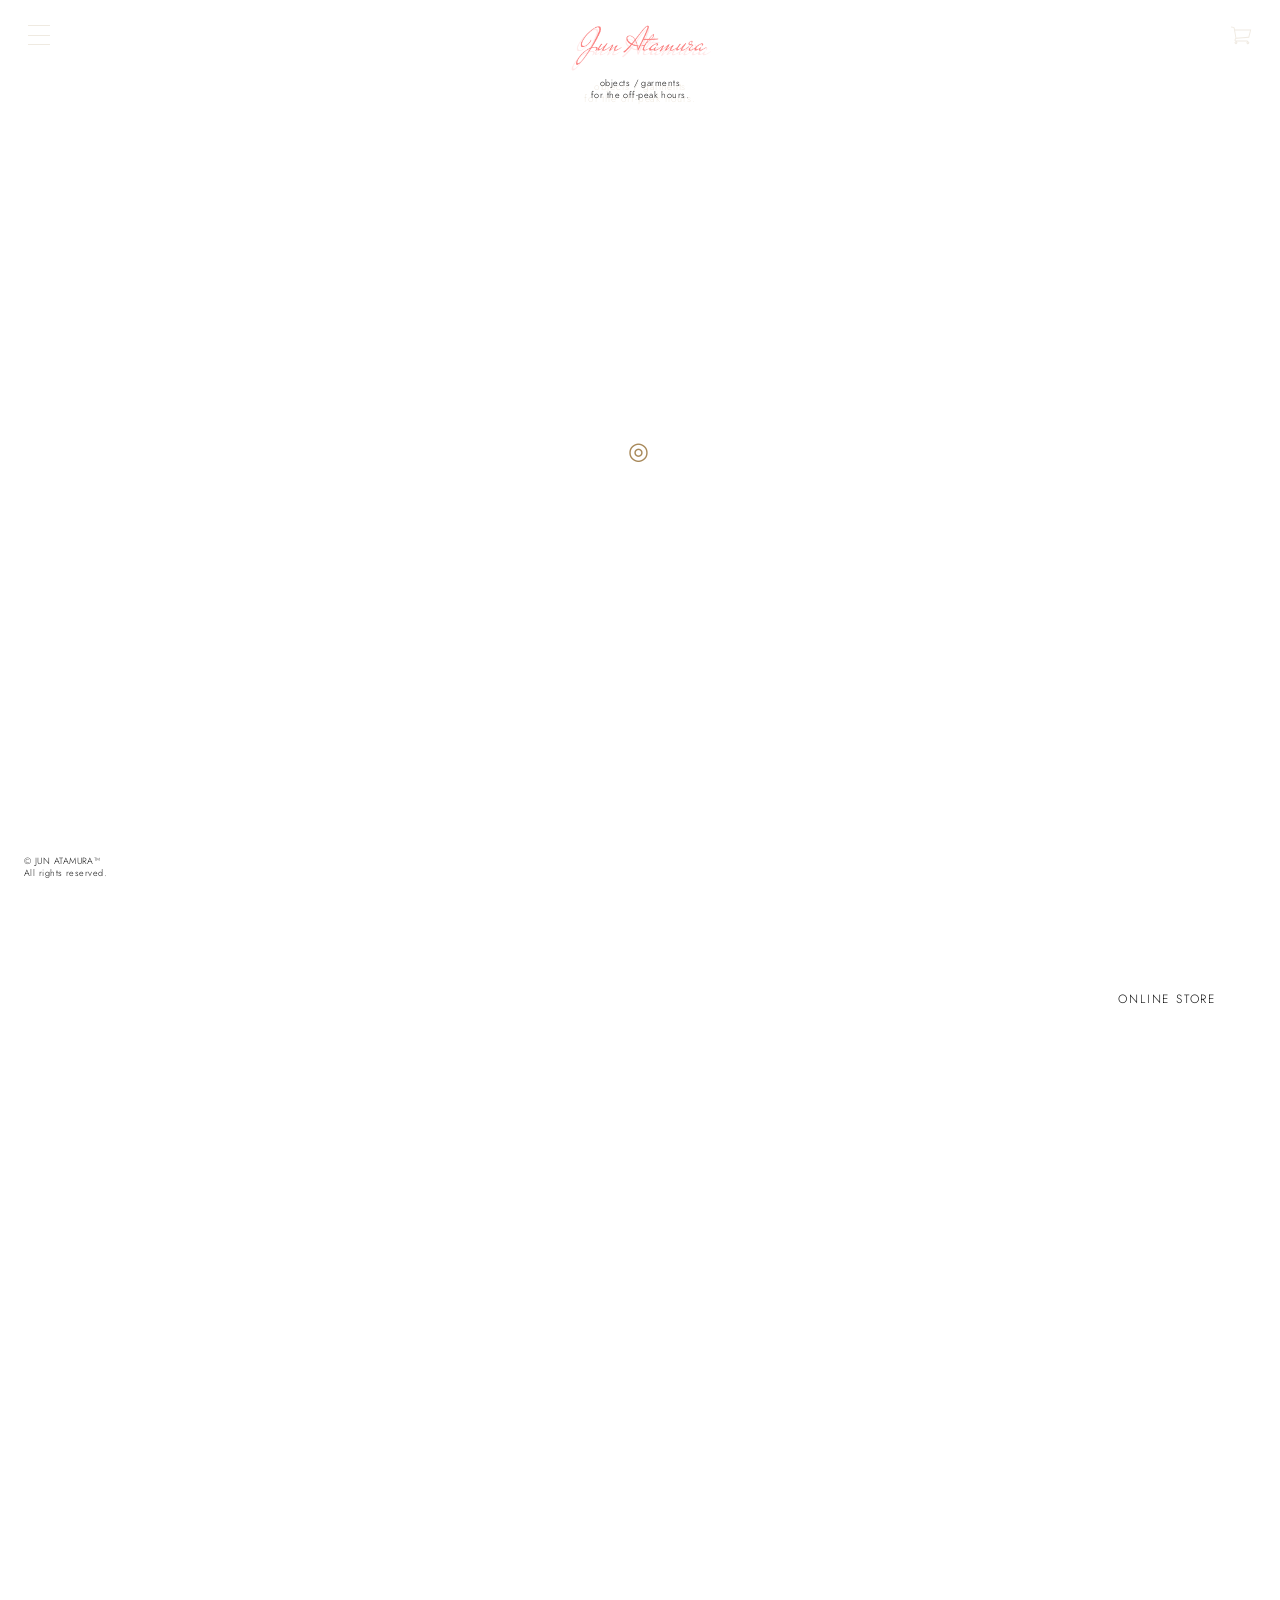
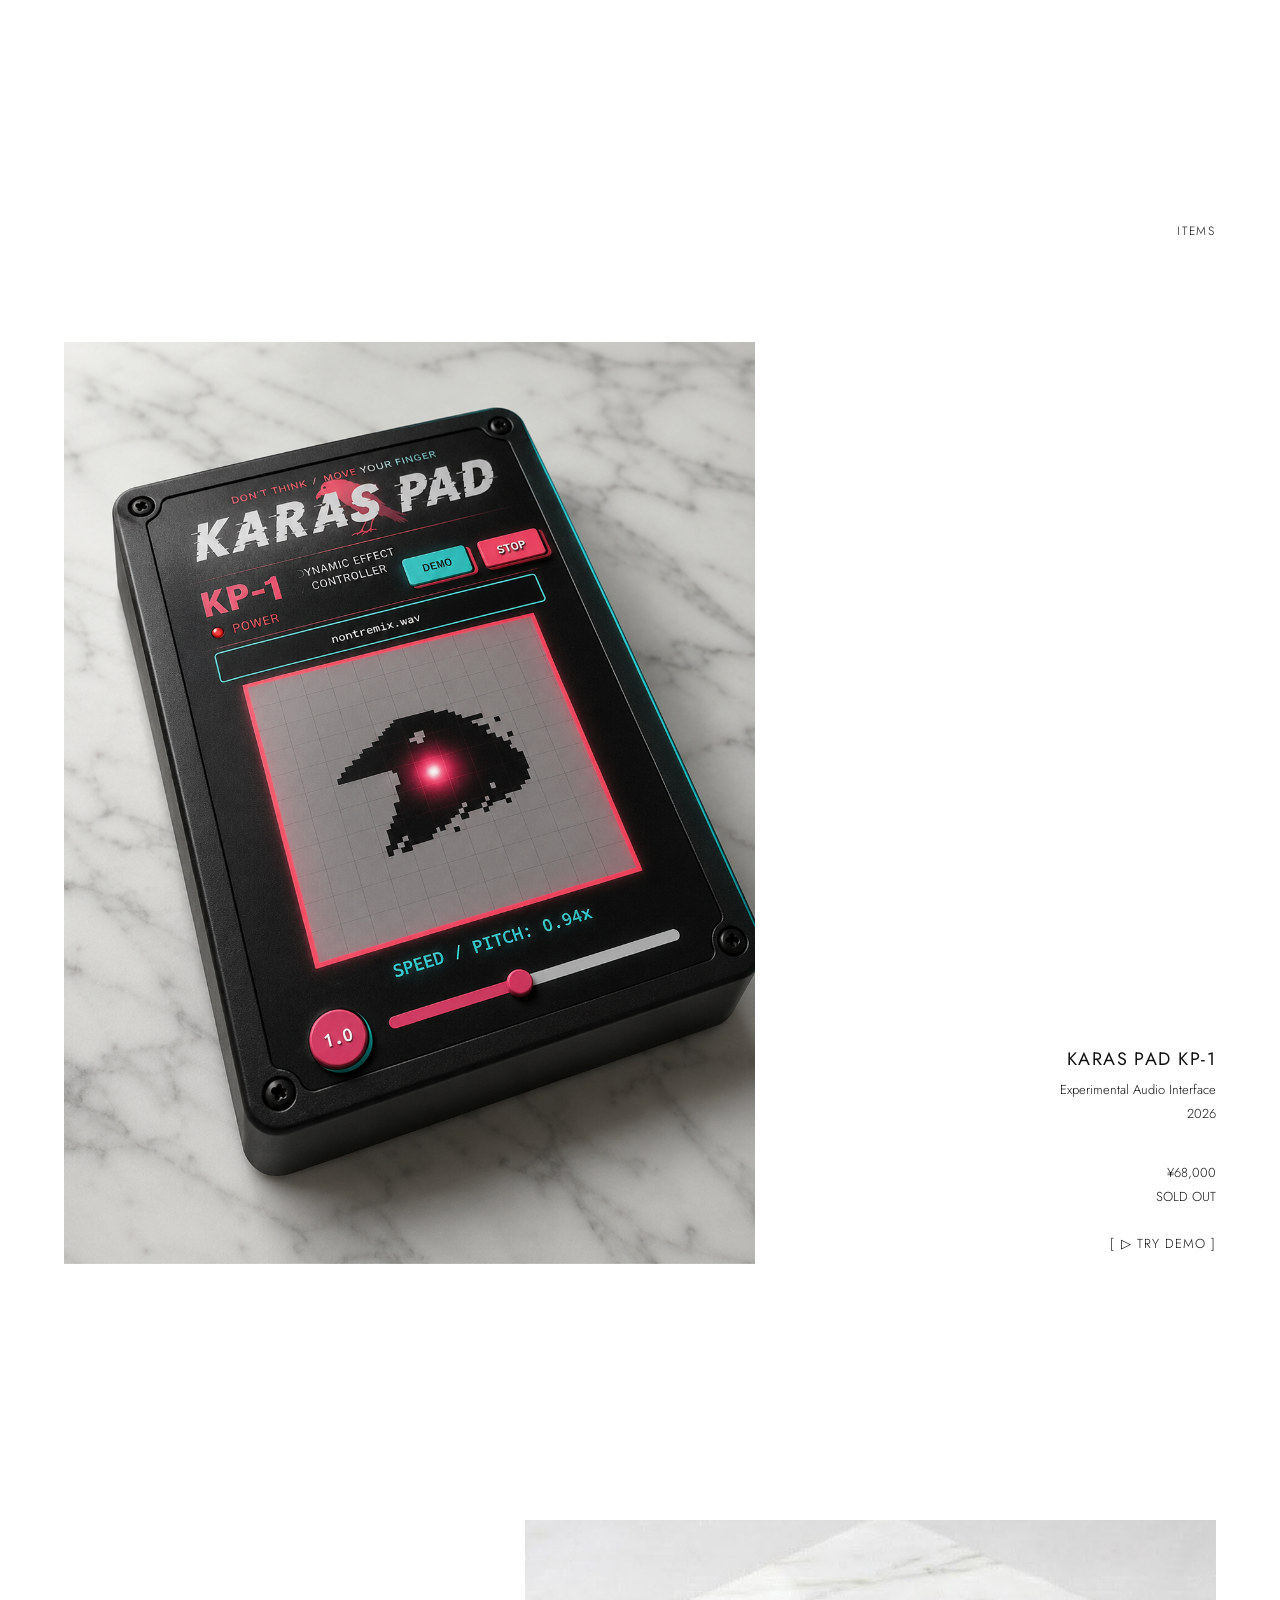
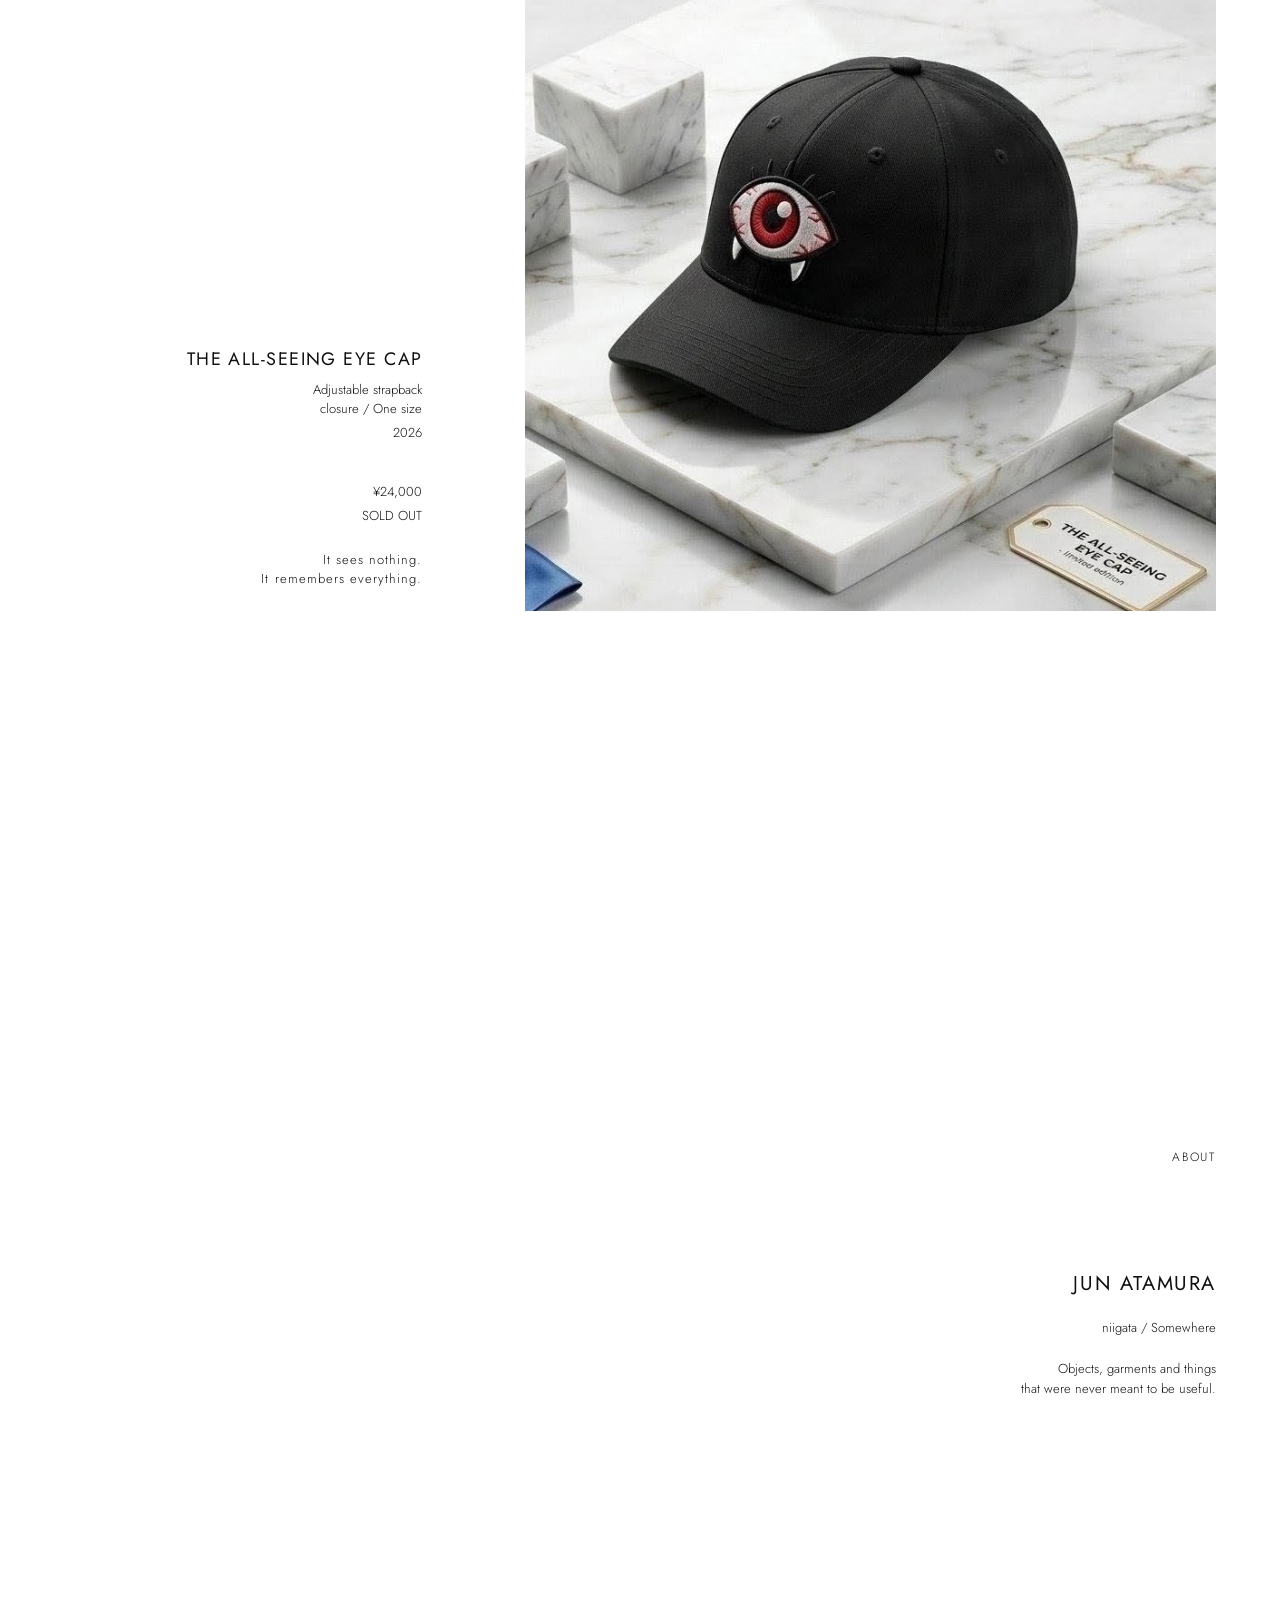
==== index.html @ 6c12e3fe "Update index.html" ====
<!DOCTYPE html>
<html lang="en">
<head>
  <meta charset="UTF-8">
  <meta
    name="viewport"
    content="width=device-width, initial-scale=1.0">
  <meta name="description" content="JUN ATAMURA ONLINE STORE. We make things because silence is not always enough.">
  <title>JUN ATAMURA | ONLINE STORE</title>
  <meta name="author" content="JUN ATAMURA">
  <meta name="google-site-verification" content="Dmis_NgCdRNscek34-rq8BAbmQhCrxtaNpei6oTiJ1g" />
<meta name="theme-color" content="#ffffff">
<meta name="robots" content="index,follow">
  <link rel="icon" type="image/png" href="/favicon/favicon-96x96.png" sizes="96x96" />
<link rel="icon" type="image/svg+xml" href="/favicon/favicon.svg" />
<link rel="shortcut icon" href="/favicon/favicon.ico" />
<link rel="apple-touch-icon" sizes="180x180" href="/favicon/apple-touch-icon.png" />
<link rel="manifest" href="/favicon/site.webmanifest" />
  <!-- Open Graph -->
<meta property="og:type" content="website">
<meta property="og:title" content="JUN ATAMURA ONLINE STORE">
<meta property="og:description" content="We make things because silence is not always enough.">
<meta property="og:url" content="https://atamurajun-star.github.io/">
<meta property="og:image" content="https://atamurajun-star.github.io/images/ogp.jpg">
<meta property="og:site_name" content="JUN ATAMURA">

<!-- Twitter Card -->
<meta name="twitter:card" content="summary_large_image">
<meta name="twitter:title" content="JUN ATAMURA ONLINE STORE">
<meta name="twitter:description" content="We make things because silence is not always enough.">
<meta name="twitter:image" content="https://atamurajun-star.github.io/images/ogp.jpg">
  <!-- Google Font : Jost -->
  <link rel="preconnect" href="https://fonts.googleapis.com">
  <link rel="preconnect" href="https://fonts.gstatic.com" crossorigin>
  <link
    href="https://fonts.googleapis.com/css2?family=Jost:wght@300;400;500&display=swap"
    rel="stylesheet">
  <link rel="stylesheet" href="css/style.css">
  <link rel="stylesheet" href="css/enter.css">
</head>

<body>
  <!-- =========================================
     ENTER SCREEN
========================================== -->
<div id="enterScreen">

  <div class="enter-brand">

    <img
      src="images/junatamura.png"
      alt="JUN ATAMURA"
      class="enter-brand-logo"
    >

    <div class="enter-brand-tagline">
      objects / garments<br>
      for the off-peak hours.
    </div>

  </div>


  <div class="enter-center">

    <button id="enterButton">
      ◎
    </button>

  </div>


  <div class="enter-footer">

    © JUN ATAMURA™<br>
    All rights reserved.

  </div>

</div>
  <!-- =========================================
       HEADER
  ========================================== -->
  <header class="header">

    <!-- MENU BUTTON -->

    <button class="menu-button"
      id="menuButton" aria-label="Open menu" >

      <span></span>
      <span></span>
      <span></span>

    </button>

    <!-- BRAND -->

    <div class="header-brand">

      <a href="index.html">

        <img
          src="images/junatamura.png"
          alt="JUN ATAMURA"
          class="brand-logo" >

      </a>

      <div class="brand-tagline">

        objects / garments<br>
        for the off-peak hours.

      </div>

    </div>


    <!-- CART -->
<a href="cart.html" class="cart-button" >
  <img src="images/cart.svg" alt="Cart" >
</a>


  </header>



  <!-- =========================================
       MENU
  ========================================== -->

  <nav class="menu" id="menu" >

    <div class="menu-inner">

      <a href="#items">ITEMS</a>

      <a href="#about">ABOUT</a>

      <a href="terms.html">TERMS</a>

      <a href="privacy.html">PRIVACY</a>

    </div>

  </nav>



  <!-- =========================================
       MAIN
  ========================================== -->

  <main>


    <!-- =========================================
         HERO VIDEO
    ========================================== -->

    <section class="hero-video">

      <video
        autoplay
        muted
        loop
        playsinline
      >

        <source
          src="videos/hero.mp4"
          type="video/mp4"
        >

      </video>

    </section>



    <!-- =========================================
         ONLINE STORE
    ========================================== -->

    <section class="online-store">


      <div class="store-title">

        ONLINE STORE

      </div>


      <div class="store-video">

        <video
          autoplay
          muted
          loop
          playsinline
        >

          <source
            src="videos/store.mp4"
            type="video/mp4"
          >

        </video>

      </div>


    </section>



    <!-- =========================================
         ITEMS
    ========================================== -->

    <section
      class="items"
      id="items"
    >


      <div class="section-label">

        ITEMS

      </div>



      <!-- ITEM 01 -->

      <article class="item">


        <div class="item-image">

          <img
            src="images/itemkp1.png"
            alt="KARAS PAD KP-1"
          >

        </div>


        <div class="item-info">

          <h2>

            KARAS PAD KP-1

          </h2>


          <p class="item-description">

            Experimental Audio Interface

          </p>


          <p class="item-year">

            2026

          </p>


          <p class="item-price">

            ¥68,000

          </p>


          <p class="item-status">

            SOLD OUT

          </p>


          <a
            href="https://offpeakstudio.github.io/kp1.html"
            class="demo-button"　target=_blank"
          >

            [ ▷ TRY DEMO ]

          </a>

        </div>


      </article>



      <!-- ITEM 02 -->

      <article class="item item-reverse">


        <div class="item-image">

          <img
            src="images/cap2026.jpg"
            alt="THE ALL−SEEING CAP"
          >

        </div>


        <div class="item-info">

          <h2>

            THE ALL-SEEING EYE CAP

          </h2>


          <p class="item-description">

            Adjustable strapback<br>
            closure / One size

          </p>


          <p class="item-year">

            2026

          </p>


          <p class="item-price">

            ¥24,000

          </p>


          <p class="item-status">

            SOLD OUT

          </p>


          <p
            class="demo-button"
          >

            It sees nothing.<br>
            It remembers everything.

          </p>

        </div>


      </article>


    </section>



    <!-- =========================================
         ABOUT
    ========================================== -->

    <section
      class="about"
      id="about"
    >


      <div class="section-label">

        ABOUT

      </div>


      <div class="about-content">


        <h2>

          JUN ATAMURA

        </h2>


        <p>

          niigata / Somewhere

        </p>


        <p>

          Objects, garments and things<br>
          that were never meant to be useful.

        </p>


      </div>


    </section>



  </main>



  <!-- =========================================
       JAVASCRIPT
  ========================================== -->

  <script>

    const menuButton =
      document.getElementById("menuButton");

    const menu =
      document.getElementById("menu");


    menuButton.addEventListener(
      "click",
      () => {

        menu.classList.toggle("open");

        menuButton.classList.toggle("active");

      }
    );


    // メニュー内のリンクを押したら閉じる

    const menuLinks =
      document.querySelectorAll(".menu a");


    menuLinks.forEach(
      (link) => {

        link.addEventListener(
          "click",
          () => {

            menu.classList.remove("open");

            menuButton.classList.remove("active");

          }
        );

      }
    );

  </script>

<script src="js/touch.js"></script>
</body>

</html>
---- css/style.css ----
/* =========================================
   JUN ATAMURA MAIN STYLE
========================================= */

/* =========================================
   DESIGN VARIABLES
   ここを変更すると文字サイズなどを
   全体的に調整できます
========================================= */

:root {
  /* COLOR */
  --black: #111111;
  --white: #ffffff;  
 /* HEADER COLOR */
  --header-amber: #A8895A;
  /* HEADER */
  --header-height: 100px;
  /* TEXT SIZE */
  --tagline-size: 10px;
  --header-size: 11px;
  --section-label-size: 12px;
  --item-title-size: 18px;
  --item-text-size: 13px;
  --item-price-size: 13px;
  --about-title-size: 20px;
  --about-text-size: 13px;
  /* LETTER SPACING */
  --tracking-small: 0.08em;
  --tracking-wide: 0.15em;
}
/* =========================================
   RESET
========================================= */
* {
  box-sizing: border-box;
}
html {
  scroll-behavior: smooth;
}
body {
  margin: 0;
  padding: 0;
  background: var(--white);
  color: var(--black);
  font-family: "Jost", sans-serif;
  font-weight: 300;
  -webkit-font-smoothing: antialiased;
}
img {
  display: block;
  width: 100%;
}
a {
  color: inherit;
  text-decoration: none;
}
button {
  font-family: inherit;
}
/* =========================================
   HEADER
========================================= */
.header {
  position: fixed;
  top: 0;
  left: 0;
  width: 100%;
  height: var(--header-height);
  display: grid;
  grid-template-columns: 1fr auto 1fr;
  align-items: flex-start;
  padding: 22px 28px;
  z-index: 100;
  pointer-events: none;
}

.header > * {
  pointer-events: auto;
}

/* =========================================
   MENU BUTTON
========================================= */

.menu-button {
  width: 24px;
  height: 20px;
  padding: 0;
  margin: 3px 0 0 0;
  border: none;
  background: transparent;
  cursor: pointer;
  display: flex;
  flex-direction: column;
  justify-content: space-between;
}


.menu-button span {

  display: block;
  width: 22px;
  height: 1px;
  background: var(--header-amber);
  transition: 0.3s ease;
}

/* =========================================
   BRAND
========================================= */

.header-brand {

  text-align: center;

}


.brand-logo {

  width: 160px;

  max-width: 35vw;

  margin: 0 auto;

}


.brand-tagline {

  margin-top: 6px;

  font-size: var(--tagline-size);

  line-height: 1.25;

  letter-spacing: var(--tracking-small);

  text-align: center;

  color: var(--header-amber);

}



/* =========================================
   CART
========================================= */
.cart-button {
  justify-self: end;
  margin-top: 2px;
  display: block;
  width: 22px;
}

.cart-button img {
  display: block;
  width: 100%;
  height: auto;
}

/* =========================================
   MENU OVERLAY
========================================= */

.menu {

  position: fixed;
  inset: 0;
  width: 100%;
  height: 100vh;
  background: rgba(255, 255, 255, 0.97);
  z-index: 90;
  display: flex;
  align-items: center;
  justify-content: center;
  opacity: 0;
  visibility: hidden;
  transition:
    opacity 0.4s ease,
    visibility 0.4s ease;

}


.menu.open {

  opacity: 1;
  visibility: visible;

}


.menu-inner {

  display: flex;
  flex-direction: column;
  align-items: center;
  gap: 20px;

}


.menu-inner a {

  font-size: 20px;
  letter-spacing: var(--tracking-wide);
  transition: opacity 0.2s ease;

}


.menu-inner a:hover {

  opacity: 0.4;

}



/* =========================================
   HERO VIDEO
========================================= */

.hero-video {

  width: 100%;
  height: 100svh;
  overflow: hidden;

}


.hero-video video {

  width: 100%;
  height: 100%;
  object-fit: cover;

}



/* =========================================
   ONLINE STORE
========================================= */

.online-store {

  position: relative;
  padding: 15vw 5vw 10vw;

}


.store-title {

  position: absolute;
  top: 7vw;
  right: 5vw;
  font-size: var(--section-label-size);
  letter-spacing: var(--tracking-wide);

}


.store-video {
  width: 70vw;
  margin-left: 0;
}

.store-video video {
  display: block;
  width: 100%;
  height: auto;
}

/* =========================================
   ITEMS
========================================= */

.items {

  position: relative;
  padding: 12vw 5vw;

}


.section-label {

  width: 100%;
  text-align: right;
  margin-bottom: 8vw;
  font-size: var(--section-label-size);
  letter-spacing: var(--tracking-wide);

}



/* =========================================
   ITEM
========================================= */

.item {

  display: grid;

  grid-template-columns: 60% 1fr;

  gap: 8vw;

  align-items: end;

  margin-bottom: 20vw;

}


.item-reverse {

  grid-template-columns: 1fr 60%;

}


.item-reverse .item-image {

  grid-column: 2;

  grid-row: 1;

}


.item-reverse .item-info {

  grid-column: 1;

  grid-row: 1;

}



/* =========================================
   ITEM IMAGE
========================================= */

.item-image {

  width: 100%;

}


.item-image img {

  width: 100%;

  height: auto;

}



/* =========================================
   ITEM INFO
========================================= */

.item-info {

  text-align: right;

  padding-bottom: 10px;

}


.item-info h2 {

  margin: 0 0 8px;

  font-size: var(--item-title-size);

  font-weight: 400;

  letter-spacing: var(--tracking-small);

}


.item-description {

  margin: 0 0 5px;

  font-size: var(--item-text-size);

}


.item-year {

  margin: 0 0 40px;

  font-size: var(--item-text-size);

}


.item-price {

  margin: 0 0 5px;

  font-size: var(--item-price-size);

}


.item-status {

  margin: 0 0 25px;

  font-size: var(--item-text-size);

}


.demo-button {

  font-size: var(--item-text-size);

  letter-spacing: var(--tracking-small);

  transition: opacity 0.2s ease;

}


.demo-button:hover {

  opacity: 0.4;

}



/* =========================================
   ABOUT
========================================= */

.about {

  padding: 10vw 5vw 20vw;

}


.about-content {

  width: 50%;

  margin-left: auto;

  text-align: right;

}


.about-content h2 {

  margin: 0 0 20px;

  font-size: var(--about-title-size);

  font-weight: 400;

  letter-spacing: var(--tracking-small);

}


.about-content p {

  margin: 0 0 20px;

  font-size: var(--about-text-size);

  line-height: 1.6;

}



/* =========================================
   MOBILE
========================================= */

@media (max-width: 700px) {


  :root {

    --header-height: 80px;

    --tagline-size: 8px;

    --header-size: 10px;

    --section-label-size: 10px;

    --item-title-size: 16px;

    --item-text-size: 12px;

    --about-title-size: 18px;

  }


  .header {

    padding: 18px 16px;

  }


  .brand-logo {

    width: 130px;

    max-width: 40vw;

  }


  .hero-video {

    height: 100svh;

  }


  .online-store {

    padding:
      25vw
      5vw
      15vw;

  }


  .store-title {

    top: 12vw;

    right: 5vw;

  }


  .store-video {

    width: 90vw;

  }


  .items {

    padding:
      20vw
      5vw;

  }


  .item,
  .item-reverse {

    display: flex;

    flex-direction: column;

    gap: 30px;

    margin-bottom: 30vw;

  }


  .item-reverse .item-image {

    order: 1;

  }


  .item-reverse .item-info {

    order: 2;

  }


  .item-info {

    width: 100%;

    padding: 0;

  }


  .about {

    padding:
      15vw
      5vw
      30vw;

  }


  .about-content {

    width: 80%;

  }

}
---- css/enter.css ----
/* =========================================
   ENTER SCREEN
========================================= */

body.enter-locked {
  overflow: hidden;
}

#enterScreen {
  position: fixed;
  inset: 0;
  z-index: 9999;

  background: rgba(255, 255, 255, 0.82);

  opacity: 1;

  transition: opacity 1.5s ease;

  pointer-events: auto;
}


/* =========================================
   BRAND
========================================= */

.enter-brand {
  position: absolute;

  top: 20px;
  left: 50%;

  transform: translateX(-50%);

  text-align: center;
}

.enter-brand-logo {
  display: block;

  width: 150px;
  height: auto;

  margin: 0 auto 8px;
}

.enter-brand-tagline {
  font-size: 9px;
  line-height: 1.3;
  letter-spacing: 0.05em;
  white-space: nowrap;
}


/* =========================================
   ENTER
========================================= */

.enter-center {
  position: absolute;

  top: 50%;
  left: 50%;

  transform: translate(-50%, -50%);
}

#enterButton {
  border: none;
  background: none;
  padding: 10px;
  font-family: inherit;
  font-size: 24px;
  letter-spacing: 0.15em;
  cursor: pointer;
  color: #a8895a;
  animation: pulse 1.5s infinite;
}

@keyframes pulse {
  0% { transform: scale(1); opacity: 0.8; }
  50% { transform: scale(1.2); opacity: 1; }
  100% { transform: scale(1); opacity: 0.8; }
}


/* =========================================
   FOOTER
========================================= */

.enter-footer {
  position: absolute;

  bottom: 20px;
  left: 24px;

  font-size: 9px;
  line-height: 1.4;
  letter-spacing: 0.05em;
}


/* =========================================
   FADE OUT
========================================= */

#enterScreen.hide {
  opacity: 0;
  pointer-events: none;
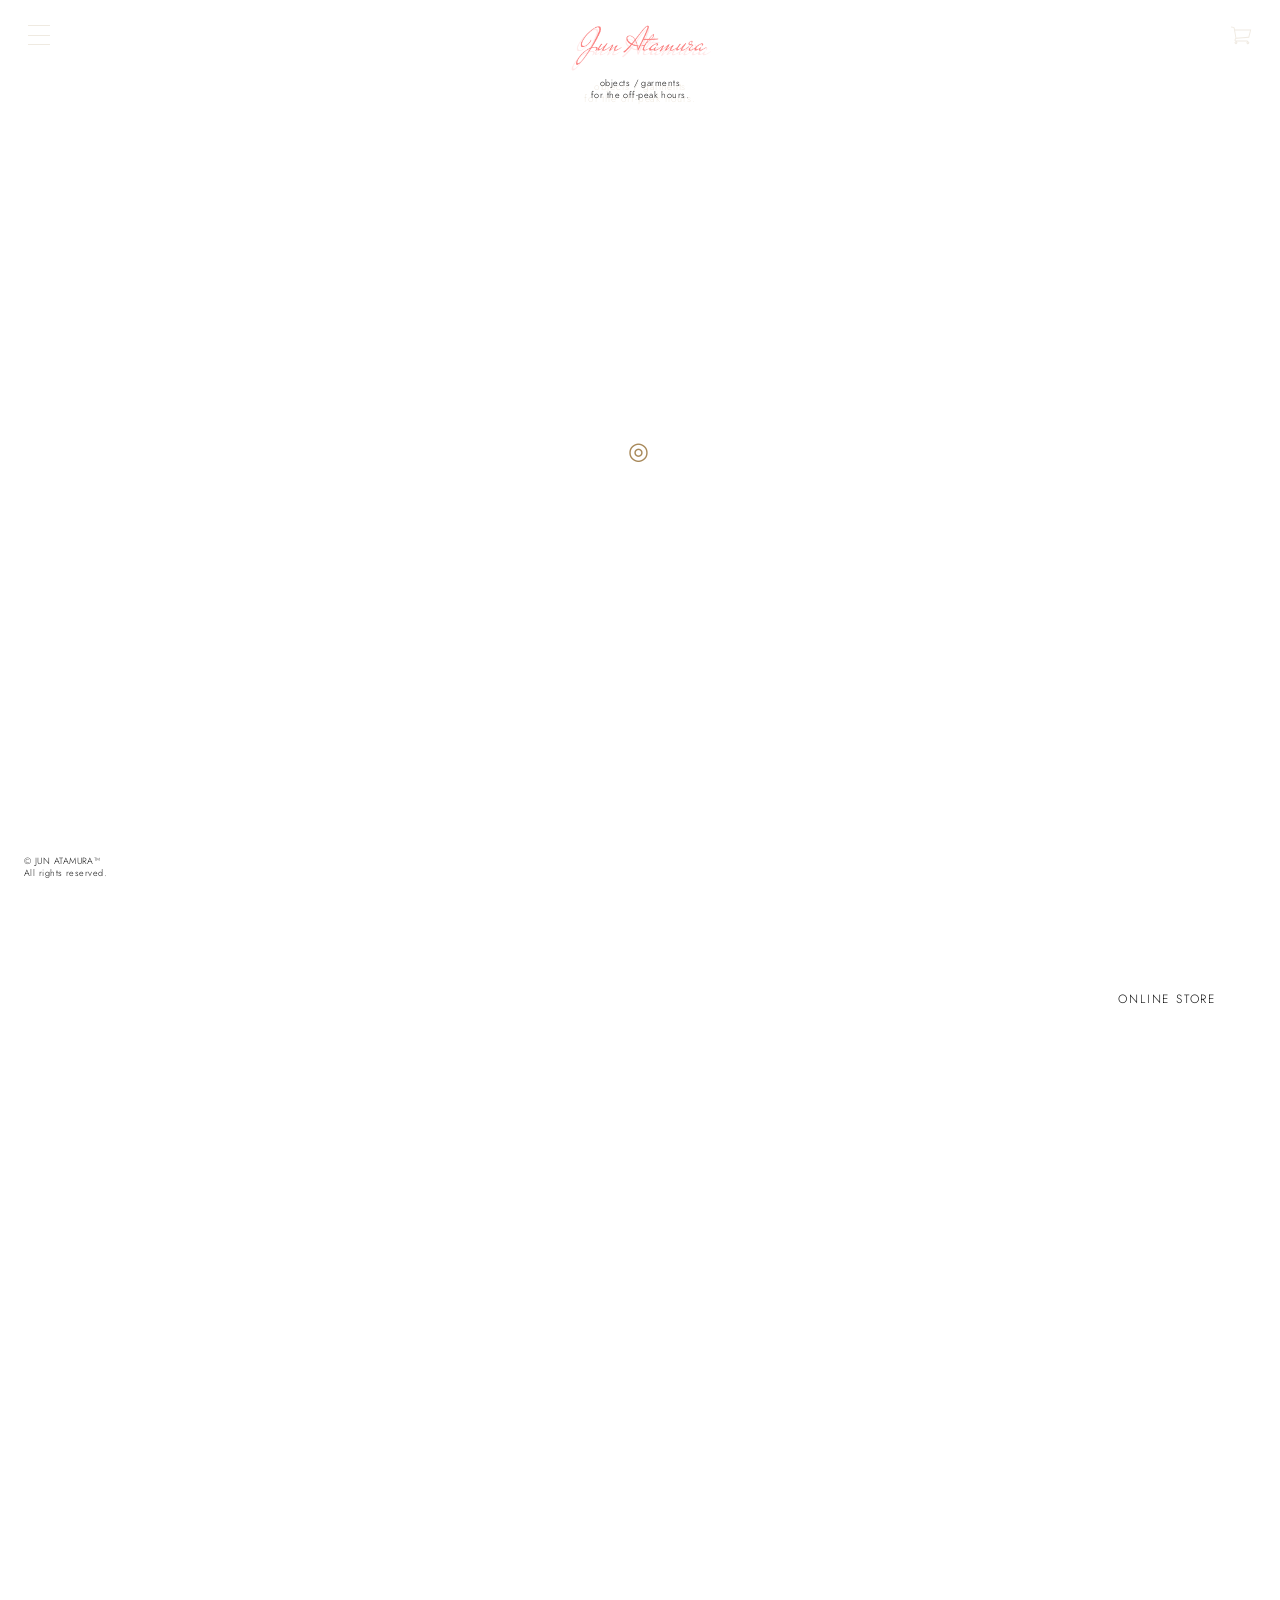
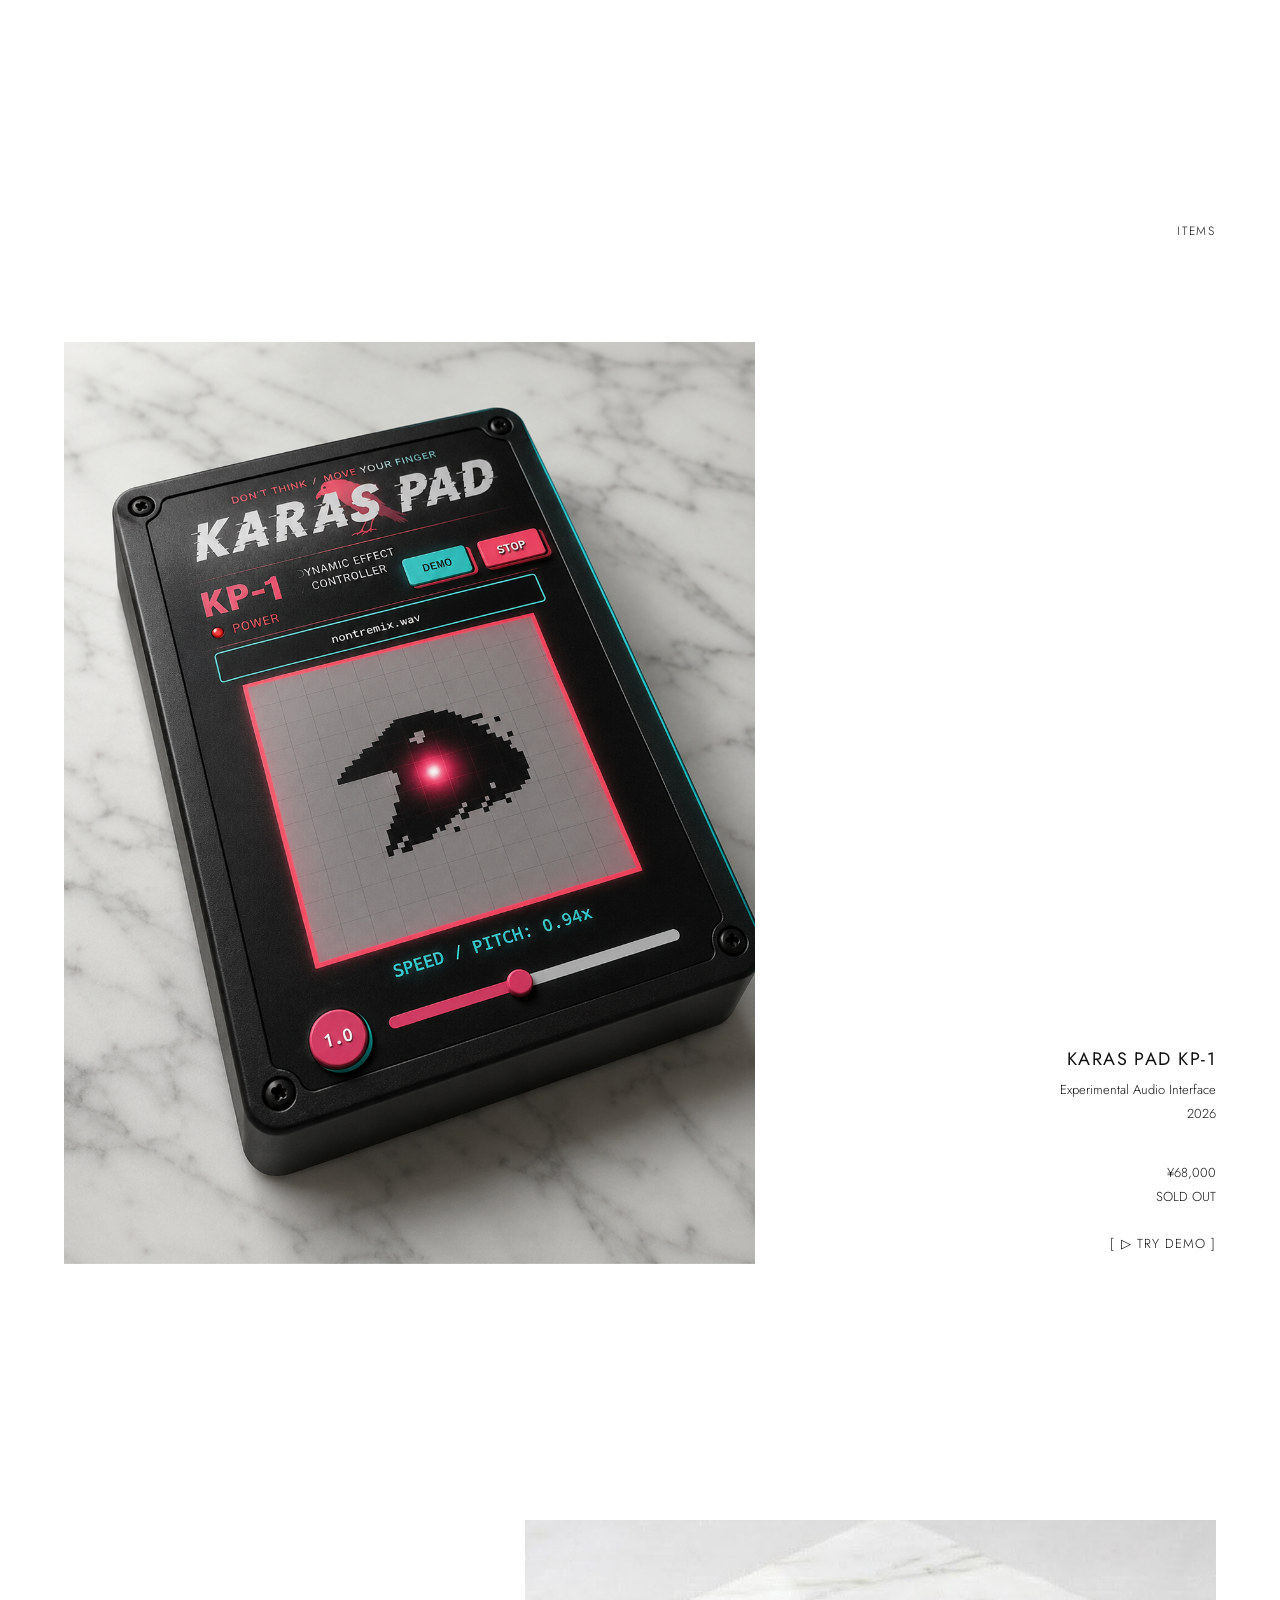
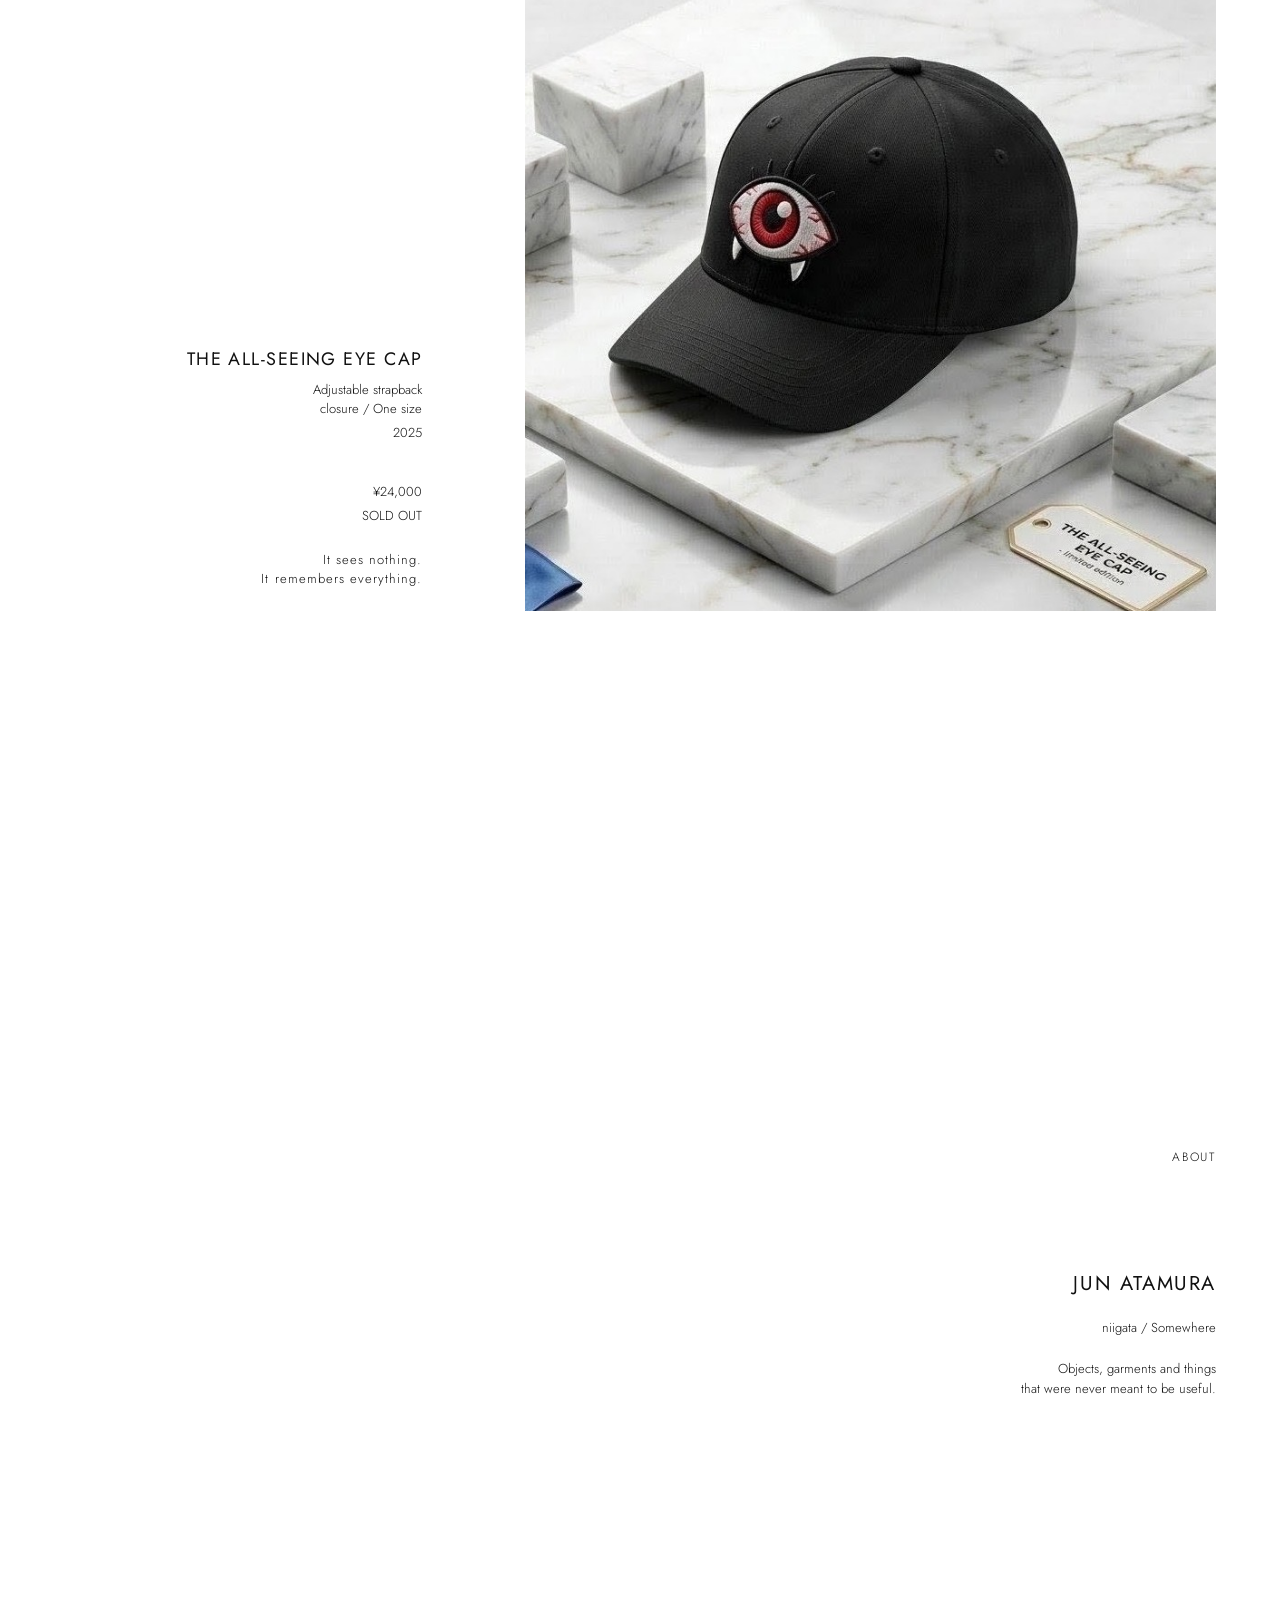
==== commit c49b6a4b: "Update index.html" ====
--- a/index.html
+++ b/index.html
@@ -139,9 +139,9 @@
 
       <a href="#about">ABOUT</a>
 
-      <a href="terms.html">TERMS</a>
-
-      <a href="privacy.html">PRIVACY</a>
+      <a href="terms.html" >TERMS</a>
+
+      <a href="privacy.html" >PRIVACY</a>
 
     </div>
 
@@ -289,7 +289,7 @@
 
           <a
             href="https://offpeakstudio.github.io/kp1.html"
-            class="demo-button"　target=_blank"
+            class="demo-button"
           >
 
             [ ▷ TRY DEMO ]
@@ -337,7 +337,7 @@
 
           <p class="item-year">
 
-            2026
+            2025
 
           </p>
 
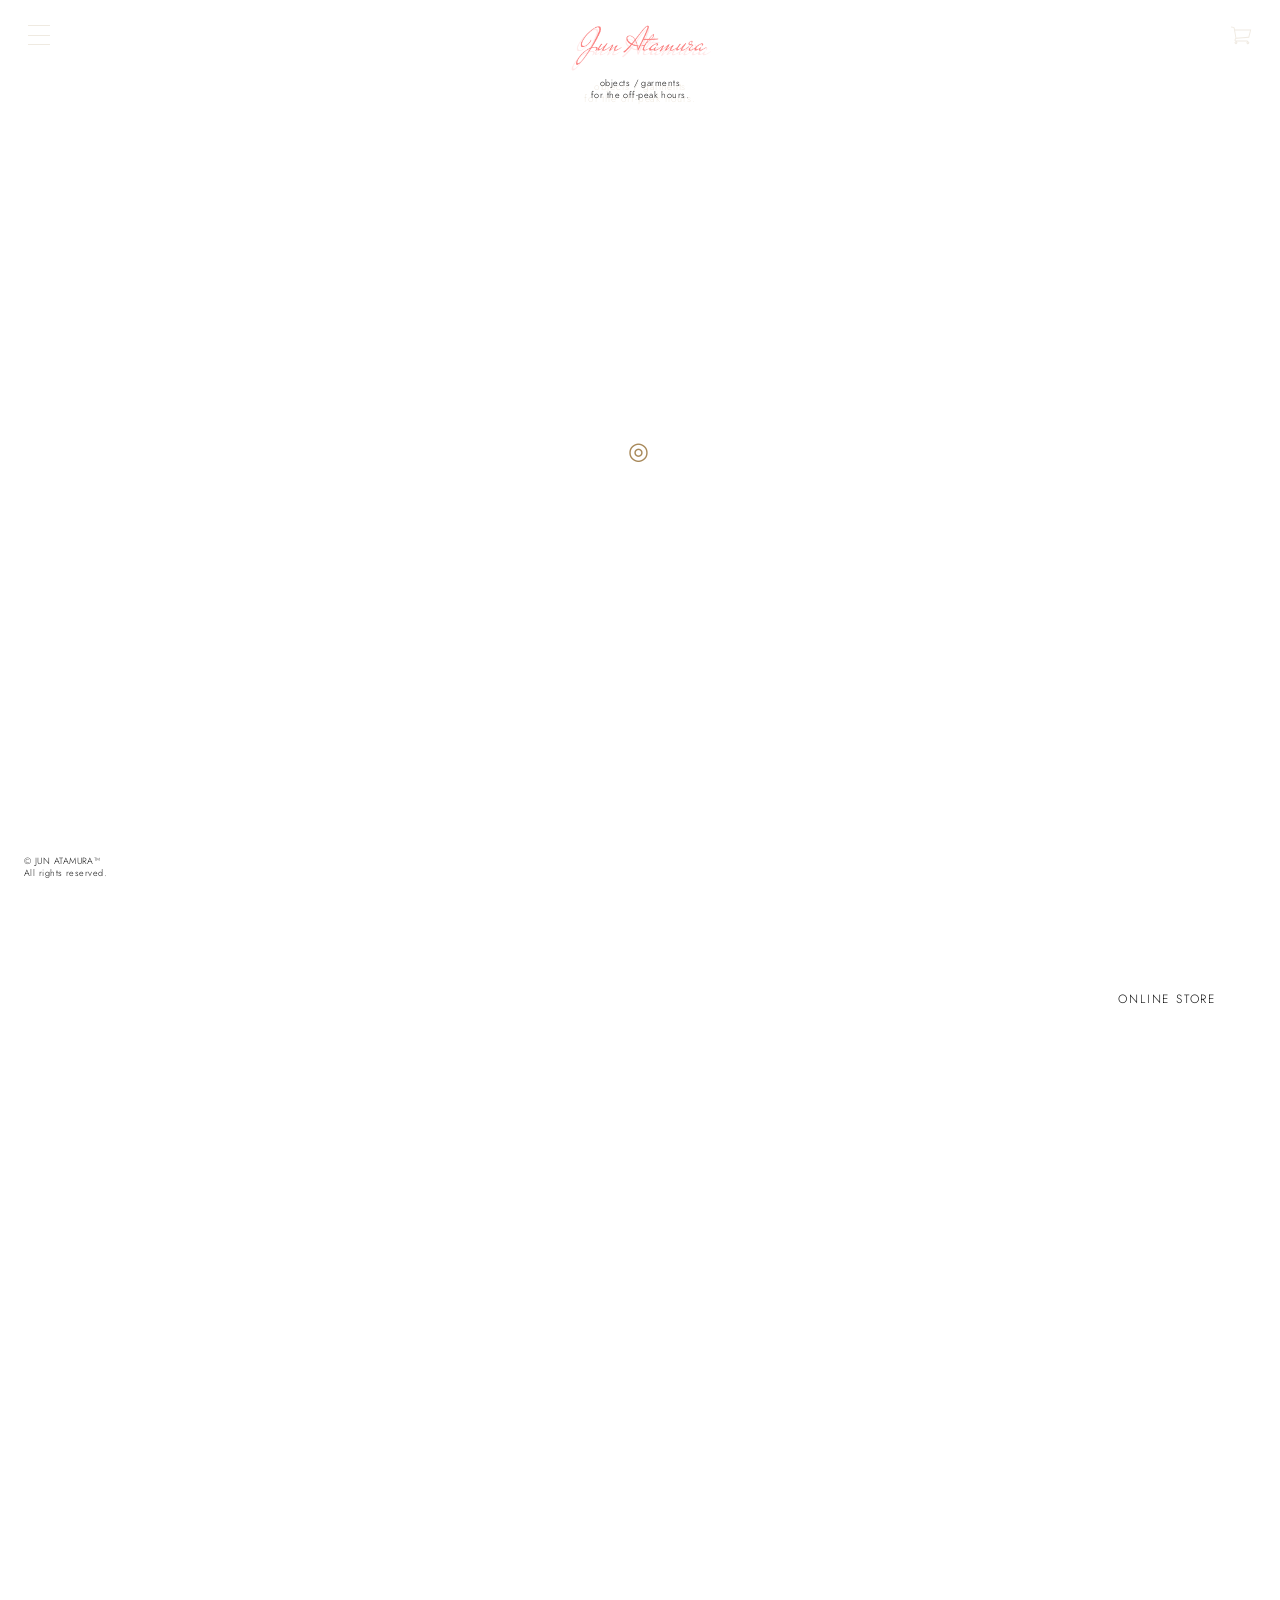
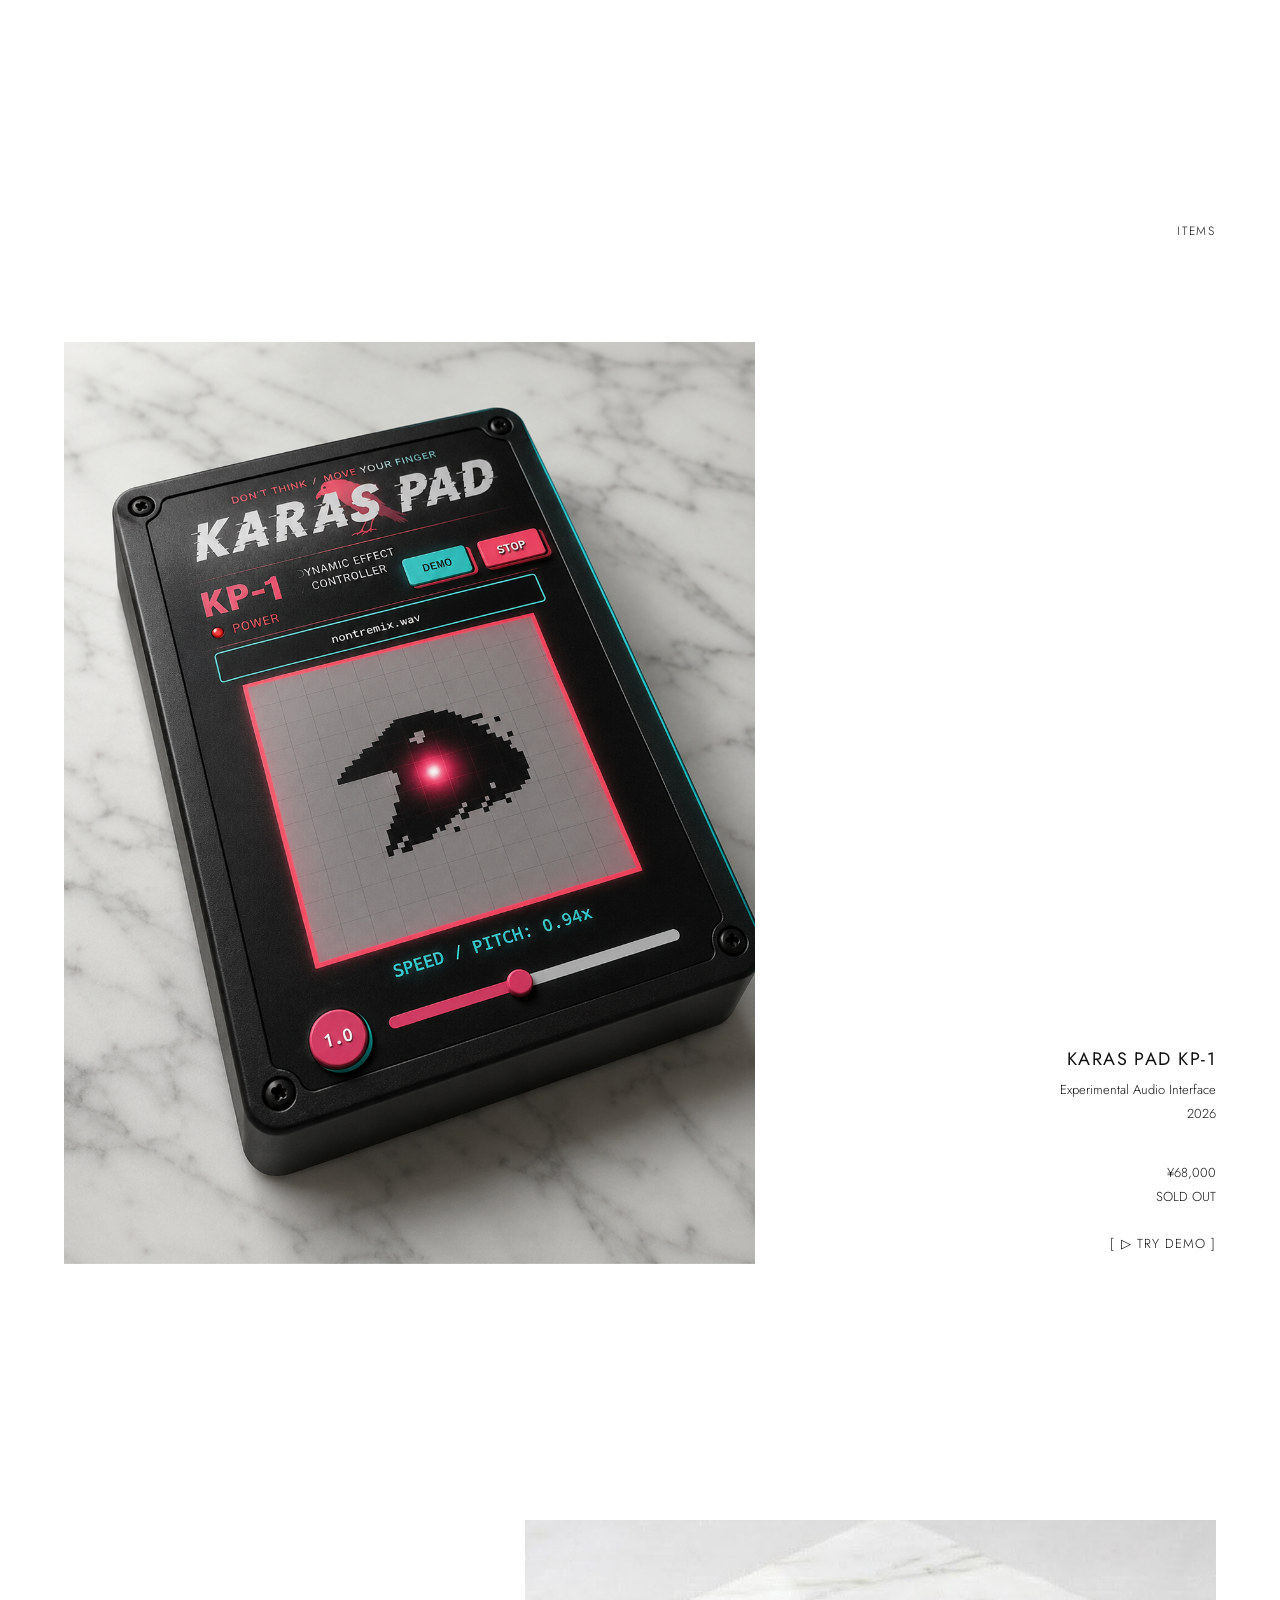
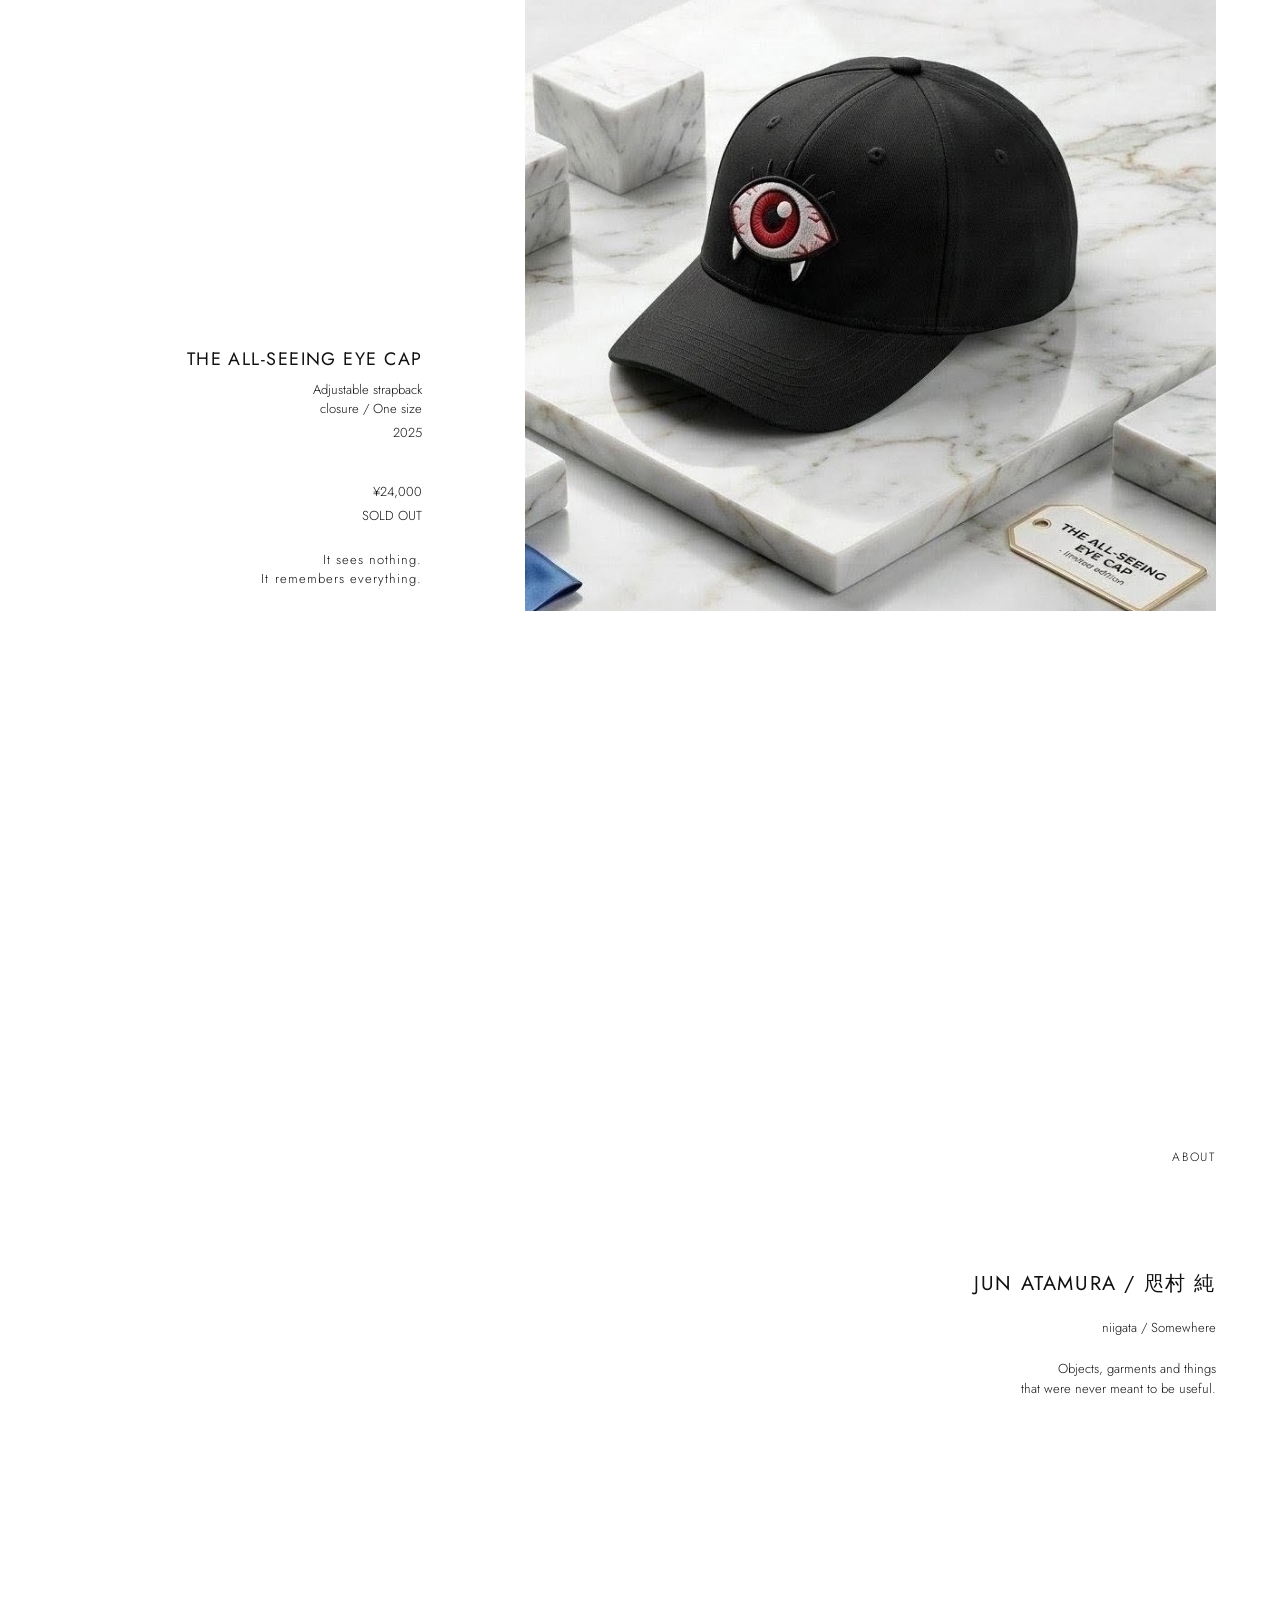
==== commit 68f24e92: "Update index.html" ====
--- a/index.html
+++ b/index.html
@@ -8,6 +8,15 @@
   <meta name="description" content="JUN ATAMURA ONLINE STORE. We make things because silence is not always enough.">
   <title>JUN ATAMURA | ONLINE STORE</title>
   <meta name="author" content="JUN ATAMURA">
+  <script type="application/ld+json">
+{
+  "@context": "https://schema.org",
+  "@type": "Person",
+  "name": "咫村純",
+  "alternateName": "JUN ATAMURA",
+  "url": "https://atamurajun-star.github.io/"
+}
+  </script>
   <meta name="google-site-verification" content="Dmis_NgCdRNscek34-rq8BAbmQhCrxtaNpei6oTiJ1g" />
 <meta name="theme-color" content="#ffffff">
 <meta name="robots" content="index,follow">
@@ -397,7 +406,7 @@
 
         <h2>
 
-          JUN ATAMURA
+          JUN ATAMURA / 咫村 純
 
         </h2>
 
